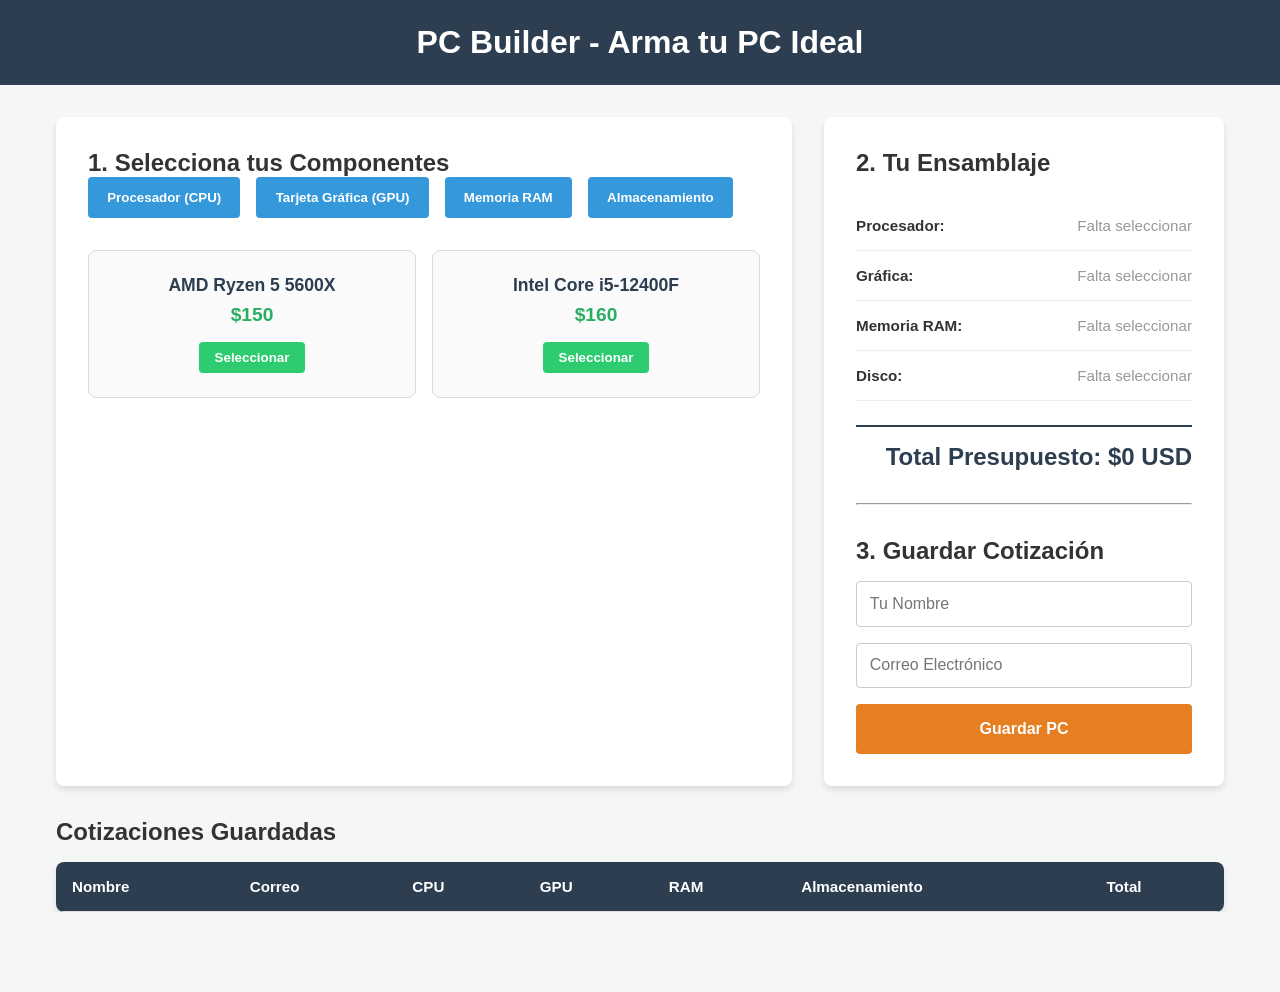
==== index.html @ d8741b3f "Add files via upload" ====
<!DOCTYPE html>
<html lang="es">
<head>
    <meta charset="UTF-8">
    <meta name="viewport" content="width=device-width, initial-scale=1.0">
    <title>Guía - Arma tu PC Ideal</title>
    <link rel="stylesheet" href="style.css">
</head>
<body>
    <header>
        <h1>PC Builder - Arma tu PC Ideal</h1>
    </header>
    
    <main class="container">
        <!-- Área para elegir piezas -->
        <section class="selection-area">
            <h2>1. Selecciona tus Componentes</h2>
            <div id="category-selector">
                <button data-category="cpu">Procesador (CPU)</button>
                <button data-category="gpu">Tarjeta Gráfica (GPU)</button>
                <button data-category="ram">Memoria RAM</button>
                <button data-category="storage">Almacenamiento</button>
            </div>
            
            <div id="parts-list" class="parts-grid">
                <!-- Piezas dinámicas -->
            </div>
        </section>

        <!-- Área de resumen del PC -->
        <aside class="build-summary">
            <h2>2. Tu Ensamblaje</h2>
            <ul id="build-list">
                <!-- Componentes elegidos -->
            </ul>
            <div class="total">
                Total Presupuesto: $<span id="total-price">0</span> USD
            </div>

            <!-- Formulario modificado -->
            <hr style="margin: 2rem 0;">
            <h2>3. Guardar Cotización</h2>
            <form id="form-aspirante">
                <input type="text" id="nombre" placeholder="Tu Nombre" required>
                <input type="email" id="correo" placeholder="Correo Electrónico" required>
                <button type="submit" class="save-btn">Guardar PC</button>
            </form>
        </aside>
    </main>

    <!-- Tabla modificada con columnas separadas -->
    <section class="table-container">
        <h2>Cotizaciones Guardadas</h2>
        <table class="styled-table">
            <thead>
                <tr>
                    <th>Nombre</th>
                    <th>Correo</th>
                    <th>CPU</th>
                    <th>GPU</th>
                    <th>RAM</th>
                    <th>Almacenamiento</th>
                    <th>Total</th>
                </tr>
            </thead>
            <tbody id="cuerpo-tabla">
                <!-- Se llenará dinámicamente -->
            </tbody>
        </table>
    </section>

    <script src="app.js"></script>
</body>
</html>
---- style.css ----
* {
    box-sizing: border-box;
    margin: 0;
    padding: 0;
    font-family: 'Segoe UI', Tahoma, Geneva, Verdana, sans-serif;
}

body {
    background-color: #f4f7f6;
    color: #333;
    padding-bottom: 3rem;
}

header {
    background-color: #2c3e50;
    color: white;
    padding: 1.5rem;
    text-align: center;
}

.container {
    display: flex;
    max-width: 1200px;
    margin: 2rem auto;
    gap: 2rem;
    padding: 0 1rem;
}

/* Tarjetas y botones de selección */
.selection-area {
    flex: 2;
    background: white;
    padding: 2rem;
    border-radius: 8px;
    box-shadow: 0 4px 6px rgba(0, 0, 0, 0.1);
}

#category-selector {
    display: flex;
    gap: 1rem;
    margin-bottom: 2rem;
    flex-wrap: wrap;
}

#category-selector button {
    padding: 0.8rem 1.2rem;
    border: none;
    background: #3498db;
    color: white;
    border-radius: 4px;
    cursor: pointer;
    font-weight: bold;
}

#category-selector button:hover {
    background: #2980b9;
}

.parts-grid {
    display: grid;
    grid-template-columns: repeat(auto-fill, minmax(220px, 1fr));
    gap: 1rem;
}

.part-card {
    border: 1px solid #ddd;
    padding: 1.5rem 1rem;
    border-radius: 8px;
    text-align: center;
    background: #fafafa;
}

.part-card h3 {
    font-size: 1.1rem;
    margin-bottom: 0.5rem;
    color: #2c3e50;
}

.part-card p {
    color: #27ae60;
    font-size: 1.2rem;
    font-weight: bold;
    margin-bottom: 1rem;
}

.part-card button {
    padding: 0.5rem 1rem;
    background: #2ecc71;
    color: white;
    border: none;
    border-radius: 4px;
    cursor: pointer;
    font-weight: bold;
}

.part-card button:hover {
    background: #27ae60;
}

/* Resumen y Formulario */
.build-summary {
    flex: 1;
    background: white;
    padding: 2rem;
    border-radius: 8px;
    box-shadow: 0 4px 6px rgba(0, 0, 0, 0.1);
    height: fit-content;
    position: sticky;
    top: 2rem;
}

#build-list {
    list-style: none;
    margin: 1.5rem 0;
}

#build-list li {
    display: flex;
    justify-content: space-between;
    padding: 1rem 0;
    border-bottom: 1px solid #eee;
    font-size: 0.95rem;
}

.total {
    font-size: 1.5rem;
    font-weight: bold;
    text-align: right;
    margin-top: 1rem;
    color: #2c3e50;
    border-top: 2px solid #2c3e50;
    padding-top: 1rem;
}

/* Estilos del Formulario */
#form-aspirante {
    display: flex;
    flex-direction: column;
    gap: 1rem;
    margin-top: 1rem;
}

#form-aspirante input {
    padding: 0.8rem;
    border: 1px solid #ccc;
    border-radius: 4px;
    font-size: 1rem;
}

.save-btn {
    padding: 1rem;
    background: #e67e22;
    color: white;
    border: none;
    border-radius: 4px;
    cursor: pointer;
    font-weight: bold;
    font-size: 1rem;
}

.save-btn:hover {
    background: #d35400;
}

/* Estilos de la Tabla */
.table-container {
    max-width: 1200px;
    margin: 2rem auto;
    padding: 0 1rem;
    overflow-x: auto;
    /* Permite scroll horizontal si hay muchas columnas en móviles */
}

.table-container h2 {
    margin-bottom: 1rem;
}

.styled-table {
    width: 100%;
    border-collapse: collapse;
    background: white;
    box-shadow: 0 4px 6px rgba(0, 0, 0, 0.1);
    border-radius: 8px;
    overflow: hidden;
    min-width: 800px;
}

.styled-table thead tr {
    background-color: #2c3e50;
    color: white;
    text-align: left;
}

.styled-table th,
.styled-table td {
    padding: 1rem;
    border-bottom: 1px solid #ddd;
    font-size: 0.95rem;
}

.styled-table tbody tr:nth-of-type(even) {
    background-color: #f9f9f9;
}
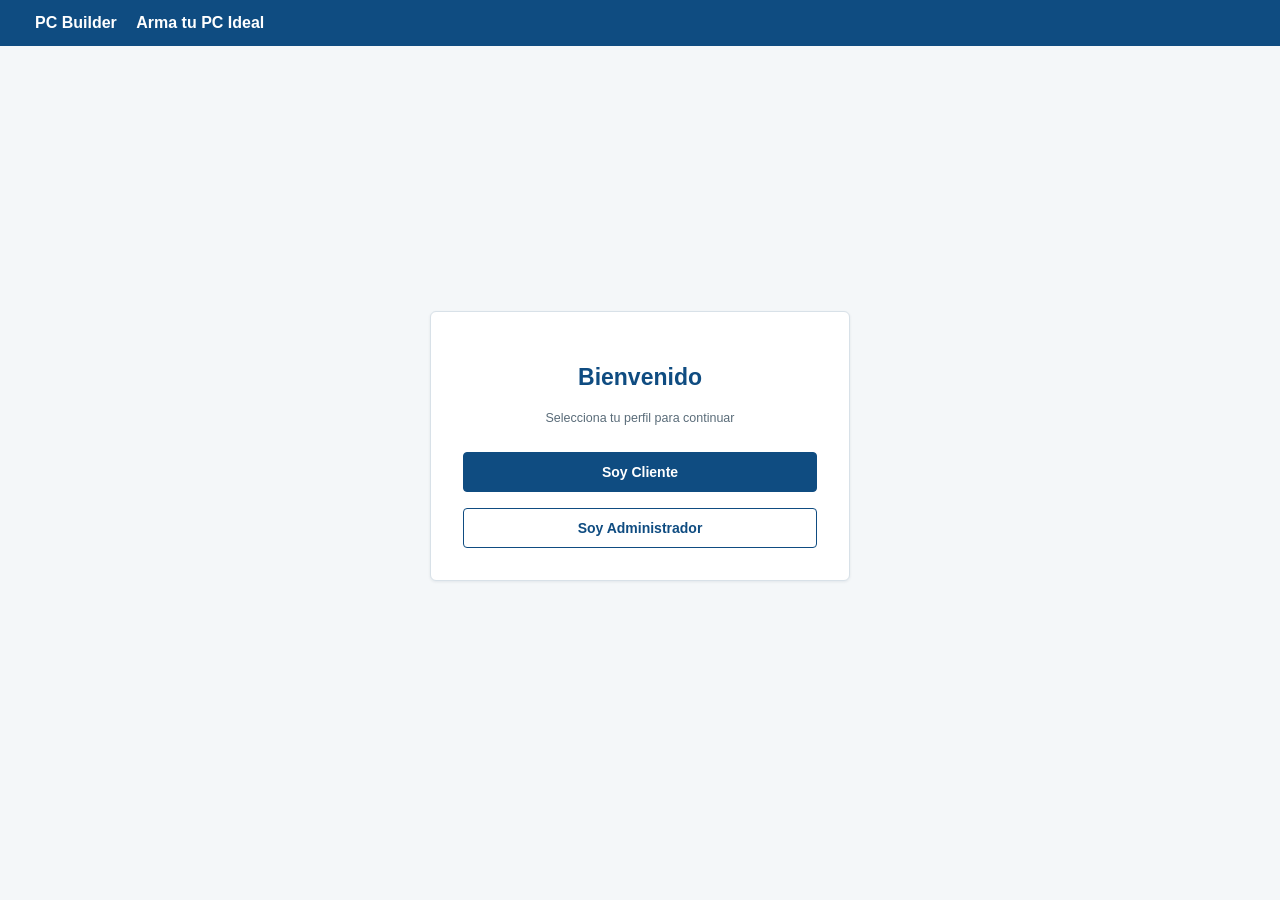
==== commit e0f30e1b: "Rename inicio.html to index.html" ====
--- a/index.html
+++ b/index.html
@@ -1,74 +1,91 @@
 <!DOCTYPE html>
 <html lang="es">
+
 <head>
     <meta charset="UTF-8">
     <meta name="viewport" content="width=device-width, initial-scale=1.0">
-    <title>Guía - Arma tu PC Ideal</title>
-    <link rel="stylesheet" href="style.css">
+    <title>PC Builder - Inicio</title>
+    <link rel="stylesheet" href="css/style.css">
 </head>
+
 <body>
-    <header>
-        <h1>PC Builder - Arma tu PC Ideal</h1>
+    <header class="cabecera-global">
+        <div>
+            <a href="inicio.html" class="cabecera_titulo">PC Builder</a>
+            <span class="cabecera_lema">Arma tu PC Ideal</span>
+        </div>
     </header>
-    
-    <main class="container">
-        <!-- Área para elegir piezas -->
-        <section class="selection-area">
-            <h2>1. Selecciona tus Componentes</h2>
-            <div id="category-selector">
-                <button data-category="cpu">Procesador (CPU)</button>
-                <button data-category="gpu">Tarjeta Gráfica (GPU)</button>
-                <button data-category="ram">Memoria RAM</button>
-                <button data-category="storage">Almacenamiento</button>
-            </div>
+
+    <main class="contenedor-centrado">
+        <div class="caja-autenticacion">
             
-            <div id="parts-list" class="parts-grid">
-                <!-- Piezas dinámicas -->
-            </div>
-        </section>
-
-        <!-- Área de resumen del PC -->
-        <aside class="build-summary">
-            <h2>2. Tu Ensamblaje</h2>
-            <ul id="build-list">
-                <!-- Componentes elegidos -->
-            </ul>
-            <div class="total">
-                Total Presupuesto: $<span id="total-price">0</span> USD
+            <!-- PANEL DE SELECCIÓN -->
+            <div id="panel-seleccion">
+                <h2 class="seccion_titulo">Bienvenido</h2>
+                <p class="campo_ayuda">Selecciona tu perfil para continuar</p>
+                <div class="botones-apilados">
+                    <button id="btn-cliente" class="boton">Soy Cliente</button>
+                    <button id="btn-admin" class="boton boton--secundario">Soy Administrador</button>
+                </div>
             </div>
 
-            <!-- Formulario modificado -->
-            <hr style="margin: 2rem 0;">
-            <h2>3. Guardar Cotización</h2>
-            <form id="form-aspirante">
-                <input type="text" id="nombre" placeholder="Tu Nombre" required>
-                <input type="email" id="correo" placeholder="Correo Electrónico" required>
-                <button type="submit" class="save-btn">Guardar PC</button>
-            </form>
-        </aside>
+            <!-- PANEL DE LOGIN -->
+            <div id="panel-login" class="oculto">
+                <h2 class="seccion_titulo">Acceso Administrativo</h2>
+                <form id="form-login" class="formulario form-auth">
+                    <div class="campo">
+                        <label class="campo_etiqueta">Usuario:</label>
+                        <input type="text" id="login-user" class="campo_control" required>
+                    </div>
+                    <div class="campo">
+                        <label class="campo_etiqueta">Contraseña:</label>
+                        <input type="password" id="login-pass" class="campo_control" required>
+                    </div>
+                    <p id="msg-login" class="tarjeta_aviso"></p>
+                    
+                    <div class="botones-apilados">
+                        <button type="submit" class="boton">Ingresar</button>
+                        <button type="button" id="btn-ir-registro" class="boton boton--secundario">Registrar Nuevo Admin</button>
+                        <button type="button" class="btn-volver boton boton--secundario btn-link">Volver</button>
+                    </div>
+                </form>
+            </div>
+
+            <!-- PANEL DE REGISTRO -->
+            <div id="panel-registro" class="oculto">
+                <h2 class="seccion_titulo">Registrar Administrador</h2>
+                <p class="campo_ayuda">Ingresa el código maestro para habilitar tu cuenta.</p>
+                <form id="form-registro" class="formulario form-auth">
+                    <div class="campo">
+                        <label class="campo_etiqueta">Nuevo Usuario:</label>
+                        <input type="text" id="reg-user" class="campo_control" required>
+                    </div>
+                    <div class="campo">
+                        <label class="campo_etiqueta">Contraseña:</label>
+                        <input type="password" id="reg-pass" class="campo_control" required>
+                    </div>
+                    <div class="campo">
+                        <label class="campo_etiqueta">Código de Autorización:</label>
+                        <input type="password" id="reg-code" class="campo_control" required placeholder="Ej: ADMIN01">
+                    </div>
+                    
+                    <p id="msg-registro" class="tarjeta_aviso"></p>
+                    <p id="msg-registro-exito" class="exito-texto oculto"></p>
+                    
+                    <div class="botones-apilados">
+                        <button type="submit" class="boton">Guardar Registro</button>
+                        <button type="button" class="btn-volver boton boton--secundario btn-link">Volver</button>
+                    </div>
+                </form>
+            </div>
+
+        </div>
     </main>
 
-    <!-- Tabla modificada con columnas separadas -->
-    <section class="table-container">
-        <h2>Cotizaciones Guardadas</h2>
-        <table class="styled-table">
-            <thead>
-                <tr>
-                    <th>Nombre</th>
-                    <th>Correo</th>
-                    <th>CPU</th>
-                    <th>GPU</th>
-                    <th>RAM</th>
-                    <th>Almacenamiento</th>
-                    <th>Total</th>
-                </tr>
-            </thead>
-            <tbody id="cuerpo-tabla">
-                <!-- Se llenará dinámicamente -->
-            </tbody>
-        </table>
-    </section>
+    <!-- Archivos JS separados por capas -->
+    <script src="js/modelo.js"></script>
+    <script src="js/vista.js"></script>
+    <script src="js/controlador.js"></script>
+</body>
 
-    <script src="app.js"></script>
-</body>
-</html>+</html>
--- a/css/style.css
+++ b/css/style.css
@@ -0,0 +1,684 @@
+/* =====================================================================
+   HERRAMIENTAS DE PROGRAMACION III (ET0056) - SEMANA 3
+   Hoja de estilos del proyecto catalogo-productos
+   ===================================================================== */
+
+*,
+*::before,
+*::after {
+  box-sizing: border-box;
+}
+
+body {
+  font-family: 'Segoe UI', Roboto, Arial, sans-serif;
+  font-size: 16px;
+  line-height: 1.6;
+  color: var(--color-texto);
+  background-color: var(--color-fondo);
+  margin: 0;
+  padding: 0;
+}
+
+.container {
+    display: flex;
+    max-width: 1200px;
+    margin: 2rem auto;
+    gap: 2rem;
+    padding: 0 1rem;
+}
+
+container {
+    display: flex;
+    max-width: 1200px;
+    margin: 2rem auto;
+    gap: 2rem;
+    padding: 0 1rem;
+}
+
+/* Tarjetas y botones de selección */
+.selection-area {
+    flex: 2;
+    background: white;
+    padding: 2rem;
+    border-radius: 8px;
+    box-shadow: 0 4px 6px rgba(0, 0, 0, 0.1);
+}
+
+#category-selector {
+    display: flex;
+    gap: 1rem;
+    margin-bottom: 2rem;
+    flex-wrap: wrap;
+}
+
+#category-selector button {
+    padding: 0.8rem 1.2rem;
+    border: none;
+    background: #3498db;
+    color: white;
+    border-radius: 4px;
+    cursor: pointer;
+    font-weight: bold;
+}
+
+#category-selector button:hover {
+    background: #2980b9;
+}
+
+.parts-grid {
+    display: grid;
+    grid-template-columns: repeat(auto-fill, minmax(220px, 1fr));
+    gap: 1rem;
+}
+
+.part-card {
+    border: 1px solid #ddd;
+    padding: 1.5rem 1rem;
+    border-radius: 8px;
+    text-align: center;
+    background: #fafafa;
+}
+
+.part-card h3 {
+    font-size: 1.1rem;
+    margin-bottom: 0.5rem;
+    color: #2c3e50;
+}
+
+.part-card p {
+    color: #27ae60;
+    font-size: 1.2rem;
+    font-weight: bold;
+    margin-bottom: 1rem;
+}
+
+.part-card button {
+    padding: 0.5rem 1rem;
+    background: #2ecc71;
+    color: white;
+    border: none;
+    border-radius: 4px;
+    cursor: pointer;
+    font-weight: bold;
+}
+
+.part-card button:hover {
+    background: #27ae60;
+}
+
+/* Resumen y Formulario */
+.build-summary {
+    flex: 1;
+    background: white;
+    padding: 2rem;
+    border-radius: 8px;
+    box-shadow: 0 4px 6px rgba(0, 0, 0, 0.1);
+    height: fit-content;
+    position: sticky;
+    top: 2rem;
+}
+
+#build-list {
+    list-style: none;
+    margin: 1.5rem 0;
+}
+
+#build-list li {
+    display: flex;
+    justify-content: space-between;
+    padding: 1rem 0;
+    border-bottom: 1px solid #eee;
+    font-size: 0.95rem;
+}
+
+.total {
+    font-size: 1.5rem;
+    font-weight: bold;
+    text-align: right;
+    margin-top: 1rem;
+    color: #2c3e50;
+    border-top: 2px solid #2c3e50;
+    padding-top: 1rem;
+}
+
+/* Estilos del Formulario */
+#form-aspirante {
+    display: flex;
+    flex-direction: column;
+    gap: 1rem;
+    margin-top: 1rem;
+}
+
+#form-aspirante input {
+    padding: 0.8rem;
+    border: 1px solid #ccc;
+    border-radius: 4px;
+    font-size: 1rem;
+}
+
+.save-btn {
+    padding: 1rem;
+    background: #e67e22;
+    color: white;
+    border: none;
+    border-radius: 4px;
+    cursor: pointer;
+    font-weight: bold;
+    font-size: 1rem;
+}
+
+.save-btn:hover {
+    background: #d35400;
+}
+
+/* Estilos de la Tabla */
+.table-container {
+    max-width: 1200px;
+    margin: 2rem auto;
+    padding: 0 1rem;
+    overflow-x: auto;
+    /* Permite scroll horizontal si hay muchas columnas en móviles */
+}
+
+.table-container h2 {
+    margin-bottom: 1rem;
+}
+
+.styled-table {
+    width: 100%;
+    border-collapse: collapse;
+    background: white;
+    box-shadow: 0 4px 6px rgba(0, 0, 0, 0.1);
+    border-radius: 8px;
+    overflow: hidden;
+    min-width: 800px;
+}
+
+.styled-table thead tr {
+    background-color: #2c3e50;
+    color: white;
+    text-align: left;
+}
+
+.styled-table th,
+.styled-table td {
+    padding: 1rem;
+    border-bottom: 1px solid #ddd;
+    font-size: 0.95rem;
+}
+
+.styled-table tbody tr:nth-of-type(even) {
+    background-color: #f9f9f9;
+}
+
+.formulario {
+  display: grid;
+  grid-template-columns: repeat(auto-fill, minmax(260px, 1fr));
+  gap: var(--espacio-3);
+}
+
+.cuerpo_inicio {
+  font-family: 'Segoe UI', Roboto, Arial, sans-serif;
+  font-size: 16px;
+  line-height: 1.6;
+  color: var(--color-texto);
+  background-color: var(--color-fondo);
+  display: grid;
+  grid-template-columns: 220px 1fr;
+  grid-template-rows: auto 1fr auto;
+  min-height: 100vh;
+  margin: 0;
+  padding: 0;
+}
+
+.cabecera-global {
+  width: 100%;
+  background: #0F4C81;
+  color: white;
+  display: flex;
+  justify-content: space-between;
+  padding: 10px 20px;
+  align-items: center;
+  grid-column: 1 / -1;
+}
+
+.cabecera-inicio {
+  width: 100%;
+  background: #0F4C81;
+  color: white;
+  display: flex;
+  justify-content: space-between;
+  padding: 10px 20px;
+  align-items: center;
+  grid-column: 1 / -1;
+}
+
+.cabecera_titulo {
+  color: white;
+  text-decoration: none;
+  margin-left: 15px;
+  font-weight: bold;
+}
+
+.cabecera_lema {
+  color: white;
+  text-decoration: none;
+  margin-left: 15px;
+  font-weight: bold;
+}
+
+.cabecera-global a {
+  color: white;
+  text-decoration: none;
+  margin-left: 15px;
+  font-weight: bold;
+}
+
+.menu-lateral {
+  width: 220px;
+  background: #F4F7F9;
+  padding: 20px;
+  border-right: 1px solid #D8E1E8;
+  grid-column: 1 / 2;
+}
+
+main {
+  grid-column: 2 / 3;
+  padding: 20px 40px;
+  margin: 0 !important;
+  max-width: 100% !important;
+}
+
+section {
+  margin-bottom: 50px;
+  padding-bottom: 20px;
+  border-bottom: 1px solid #eee;
+}
+
+:root {
+  --color-primario: #0F4C81;
+  --color-primario-oscuro: #0B3A63;
+  --color-acento: #C8860D;
+  --color-exito: #157A5B;
+  --color-alerta: #A32E2E;
+  --color-texto: #22303A;
+  --color-texto-tenue: #5A6C79;
+  --color-fondo: #F4F7F9;
+  --color-superficie: #FFFFFF;
+  --color-borde: #D8E1E8;
+  --espacio-1: 8px;
+  --espacio-2: 16px;
+  --espacio-3: 24px;
+  --espacio-4: 32px;
+  --espacio-5: 48px;
+  --radio: 6px;
+  --sombra: 0 1px 3px rgba(15, 40, 60, .08);
+  --ancho-maximo: 1140px;
+}
+
+h1,
+h2,
+h3 {
+  line-height: 1.25;
+  color: var(--color-primario);
+}
+
+h1 {
+  font-size: 30px;
+}
+
+h2 {
+  font-size: 23px;
+}
+
+h3 {
+  font-size: 18px;
+}
+
+a {
+  color: var(--color-primario);
+  text-decoration: underline;
+}
+
+a:hover {
+  color: var(--color-primario-oscuro);
+}
+
+img {
+  max-width: 100%;
+  height: auto;
+  display: block;
+}
+
+:focus-visible {
+  outline: 3px solid var(--color-acento);
+  outline-offset: 2px;
+}
+
+.menu_lista {
+  display: flex;
+  gap: var(--espacio-2);
+  list-style: none;
+}
+
+.menu_enlace {
+  text-decoration: none;
+  font-weight: 600;
+  font-size: 15px;
+  padding: 6px 2px;
+  border-bottom: 2px solid transparent;
+}
+
+.menu_enlace:hover {
+  border-bottom-color: var(--color-acento);
+}
+
+.seccion_inicio {
+  margin-bottom: var(--espacio-5);
+}
+
+.seccion_titulo {
+  margin-bottom: var(--espacio-2);
+}
+
+.catalogo {
+  display: grid;
+  grid-template-columns: repeat(auto-fill, minmax(260px, 1fr));
+  gap: var(--espacio-3);
+}
+
+.tarjeta {
+  background: var(--color-superficie);
+  border: 1px solid var(--color-borde);
+  border-radius: var(--radio);
+  box-shadow: var(--sombra);
+  padding: var(--espacio-2);
+  display: flex;
+  flex-direction: column;
+  gap: var(--espacio-1);
+}
+
+.tarjeta_imagen {
+  width: 100%;
+  border-radius: 4px;
+  aspect-ratio: 3 / 2;
+  object-fit: fill;
+  margin-bottom: var(--espacio-1);
+}
+
+.tarjeta_titulo {
+  font-size: 17px;
+}
+
+.tarjeta_precio {
+  font-weight: 700;
+  font-size: 19px;
+  color: var(--color-primario);
+}
+
+.tarjeta_lista {
+  list-style: none;
+  font-size: 14px;
+  color: var(--color-texto-tenue);
+}
+
+.tarjeta_lista li {
+  padding-left: 16px;
+  position: relative;
+}
+
+.tarjeta_lista li::before {
+  content: "·";
+  position: absolute;
+  left: 4px;
+  color: var(--color-exito);
+  font-weight: 700;
+}
+
+.tarjeta_aviso {
+  font-size: 13px;
+  font-weight: 600;
+  color: var(--color-alerta);
+  margin-top: 5px;
+}
+
+.tarjeta--agotada {
+  opacity: .72;
+  border-style: dashed;
+}
+
+.tarjeta .boton {
+  margin-top: auto;
+}
+
+.boton {
+  background: var(--color-primario);
+  color: #FFFFFF;
+  border: 1px solid var(--color-primario);
+  border-radius: 4px;
+  padding: 11px 18px;
+  font-family: inherit;
+  font-size: 14px;
+  font-weight: 600;
+  cursor: pointer;
+}
+
+.boton:hover {
+  background: var(--color-primario-oscuro);
+}
+
+.boton--secundario {
+  background: transparent;
+  color: var(--color-primario);
+}
+
+.boton--secundario:hover {
+  background: #E8EFF5;
+  color: var(--color-primario-oscuro);
+}
+
+.boton--peligro {
+  color: var(--color-alerta);
+  border-color: var(--color-alerta);
+  background: white;
+}
+
+.boton--peligro:hover {
+  background: #FDF3F3;
+  color: #8C2525;
+  border-color: #8C2525;
+}
+
+.tabla-contenedor {
+  overflow-x: auto;
+  background: var(--color-superficie);
+  border: 1px solid var(--color-borde);
+  border-radius: var(--radio);
+}
+
+.tabla {
+  width: 100%;
+  border-collapse: collapse;
+  font-size: 14px;
+  min-width: 460px;
+}
+
+.tabla th,
+.tabla td {
+  padding: 11px var(--espacio-2);
+  border-top: 1px solid var(--color-borde);
+  text-align: left;
+}
+
+.tabla th {
+  background: #EDF3F7;
+  color: var(--color-primario);
+  font-weight: 600;
+}
+
+.tabla tbody tr:nth-child(even) {
+  background: #FAFCFD;
+}
+
+.formulario {
+  background: var(--color-superficie);
+  border: 1px solid var(--color-borde);
+  border-radius: var(--radio);
+  padding: var(--espacio-3);
+  max-width: 620px;
+}
+
+.campo {
+  margin-bottom: var(--espacio-3);
+}
+
+.campo_etiqueta {
+  display: block;
+  font-weight: 600;
+  font-size: 14px;
+  margin-bottom: 6px;
+}
+
+.campo_control {
+  width: 100%;
+  font-family: inherit;
+  font-size: 15px;
+  color: var(--color-texto);
+  background: #FDFEFE;
+  border: 1px solid var(--color-borde);
+  border-radius: 4px;
+  padding: 10px 12px;
+}
+
+.campo_control:focus {
+  border-color: var(--color-primario);
+}
+
+.campo_control:invalid:not(:placeholder-shown) {
+  border-color: var(--color-alerta);
+}
+
+.campo_control:valid:not(:placeholder-shown) {
+  border-color: var(--color-exito);
+}
+
+.campo_ayuda {
+  font-size: 12.5px;
+  color: var(--color-texto-tenue);
+  margin-top: 5px;
+}
+
+.grupo {
+  border: 1px solid var(--color-borde);
+  border-radius: 4px;
+  padding: var(--espacio-2);
+  margin-bottom: var(--espacio-3);
+  background: white;
+}
+
+.grupo_titulo {
+  font-size: 14px;
+  font-weight: 600;
+  padding: 0 6px;
+  margin-bottom: 10px;
+}
+
+.formulario_acciones {
+  display: flex;
+  gap: var(--espacio-1);
+  margin-top: var(--espacio-3);
+}
+
+footer {
+  width: 100%;
+  background: #22303A;
+  color: white;
+  padding: 20px;
+  text-align: center;
+  clear: both;
+  border-top: 1px solid var(--color-borde);
+  grid-column: 1 / -1;
+}
+
+.footer_texto {
+  font-size: 14px;
+}
+
+.Contacto {
+  color: #C8860D;
+}
+
+.footer_texto--tenue {
+  color: var(--color-texto-tenue);
+  font-size: 12.5px;
+}
+
+/* UTILERIAS NUEVAS PARA LA LÓGICA JAVASCRIPT */
+.oculto {
+  display: none !important;
+}
+
+.exito-texto {
+  color: var(--color-exito);
+  font-weight: bold;
+  margin-top: 10px;
+}
+
+@media (max-width: 640px) {
+  .cuerpo_inicio {
+    grid-template-columns: 1fr;
+  }
+
+  .menu-lateral {
+    grid-column: 1 / -1;
+    width: 100%;
+    order: -1;
+  }
+
+  main {
+    grid-column: 1 / -1;
+  }
+
+  .cabecera-global {
+    flex-direction: column;
+    align-items: flex-start;
+  }
+}
+
+
+.contenedor-centrado {
+  display: flex;
+  justify-content:center;
+  align-items: center;
+  height: calc(100vh - 100px);
+  padding: var(--espacio-3);
+}
+
+.caja-autenticacion {
+  background: var(--color-superficie);
+  padding: var(--espacio-4);
+  border-radius: var(--radio);
+  box-shadow: var(--sombra);
+  border: 1px solid var(--color-borde);
+  width: 100%;
+  max-width: 420px;
+  text-align: center;
+}
+
+.botones-apilados {
+  display: flex;
+  flex-direction: column;
+  gap: var(--espacio-2);
+  margin-top: var(--espacio-3);
+}
+
+.caja-autenticacion .formulario {
+  border: none;
+  padding: 0;
+  box-shadow: none;
+  display: block;
+}
+
+.caja-autenticacion .campo {
+  text-align: left;
+}
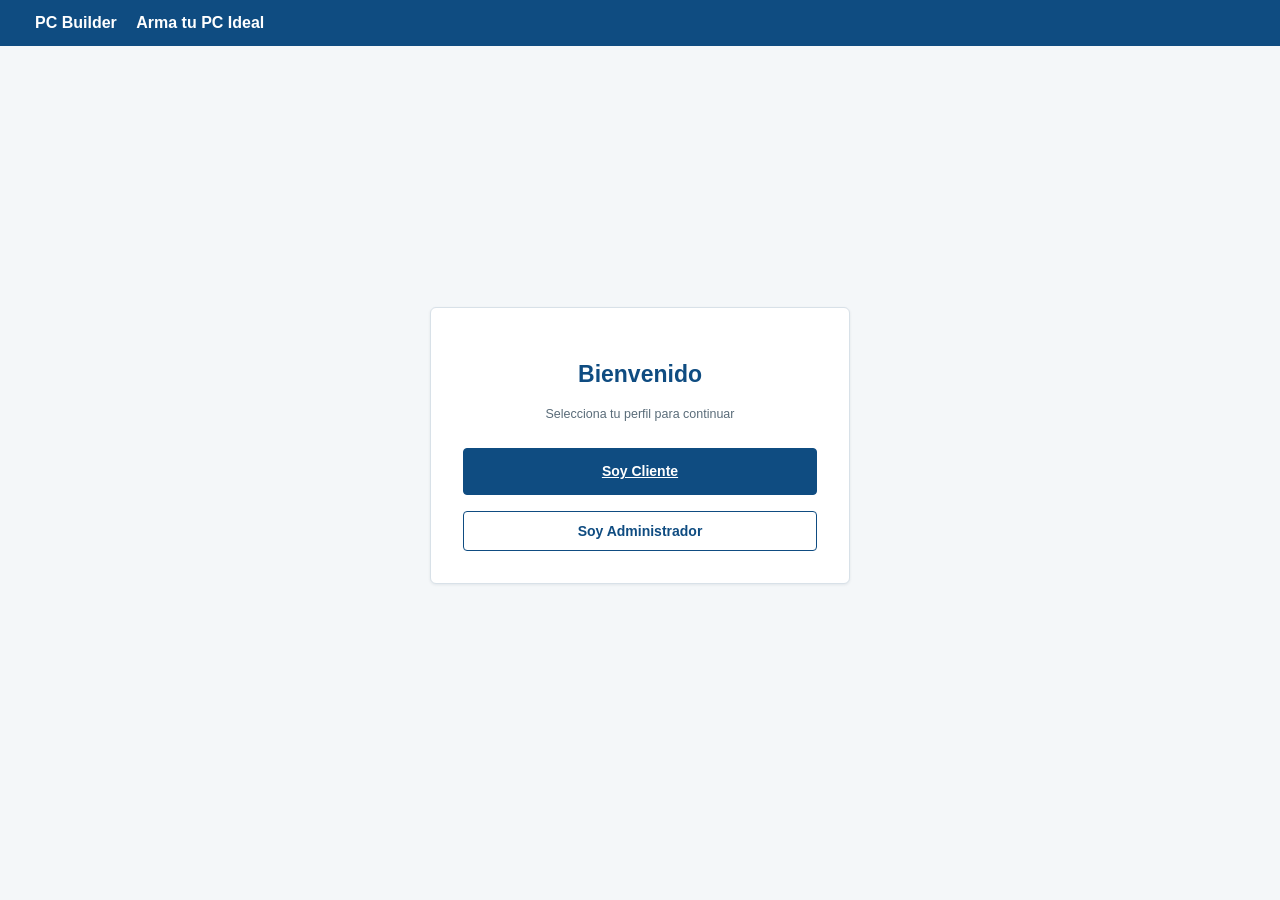
==== commit 575ffb4b: "Update index.html" ====
--- a/index.html
+++ b/index.html
@@ -24,7 +24,7 @@
                 <h2 class="seccion_titulo">Bienvenido</h2>
                 <p class="campo_ayuda">Selecciona tu perfil para continuar</p>
                 <div class="botones-apilados">
-                    <button id="btn-cliente" class="boton">Soy Cliente</button>
+                    <a href="tienda.html" id="btn-cliente" class="boton"">Soy Cliente</a>                   
                     <button id="btn-admin" class="boton boton--secundario">Soy Administrador</button>
                 </div>
             </div>
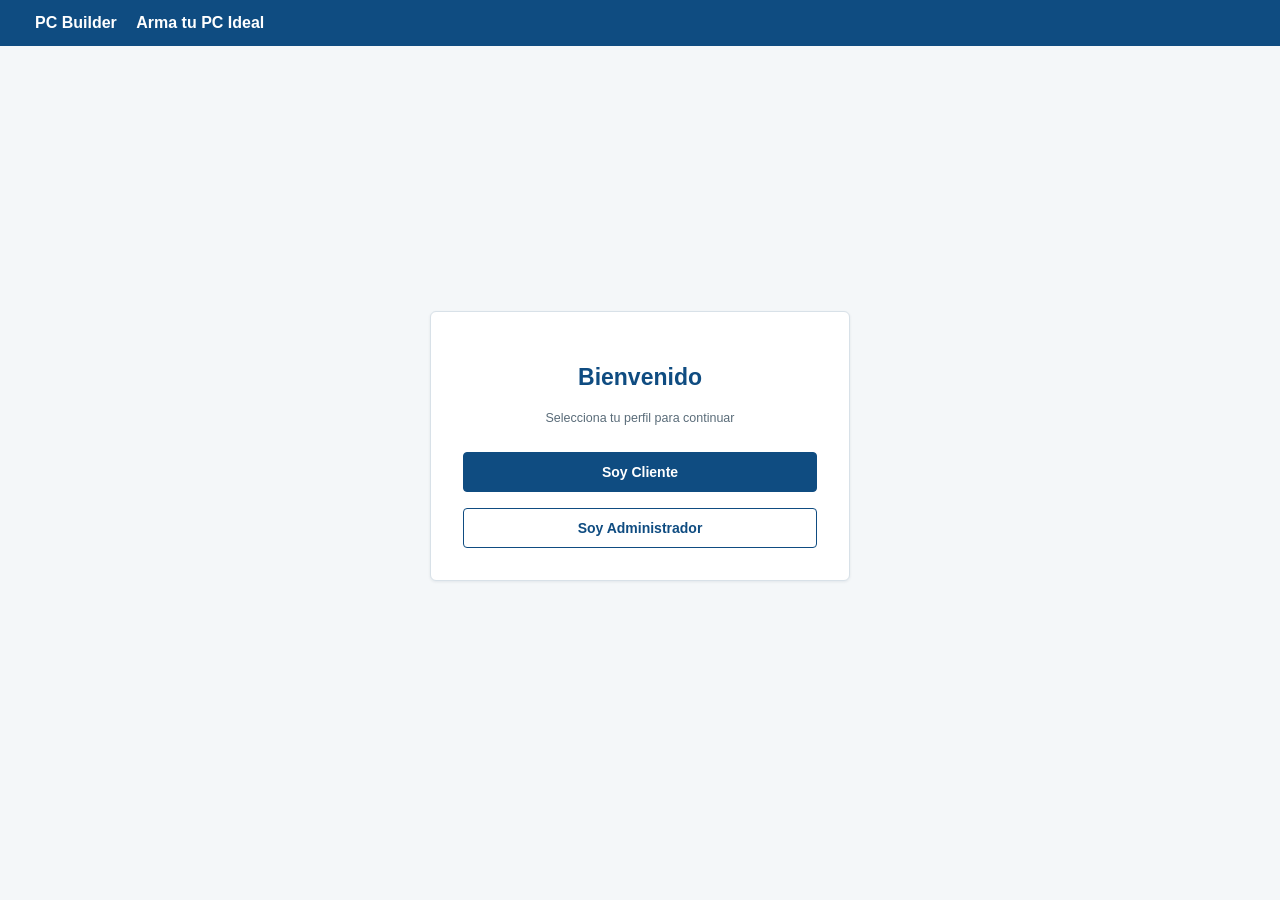
==== commit 0a22d3e5: "Fix HTML structure and button functionality" ====
--- a/index.html
+++ b/index.html
@@ -11,7 +11,7 @@
 <body>
     <header class="cabecera-global">
         <div>
-            <a href="inicio.html" class="cabecera_titulo">PC Builder</a>
+            <a href="index.html" class="cabecera_titulo">PC Builder</a>
             <span class="cabecera_lema">Arma tu PC Ideal</span>
         </div>
     </header>
@@ -24,7 +24,7 @@
                 <h2 class="seccion_titulo">Bienvenido</h2>
                 <p class="campo_ayuda">Selecciona tu perfil para continuar</p>
                 <div class="botones-apilados">
-                    <a href="tienda.html" id="btn-cliente" class="boton"">Soy Cliente</a>                   
+                    <button id="btn-cliente" class="boton">Soy Cliente</button>
                     <button id="btn-admin" class="boton boton--secundario">Soy Administrador</button>
                 </div>
             </div>
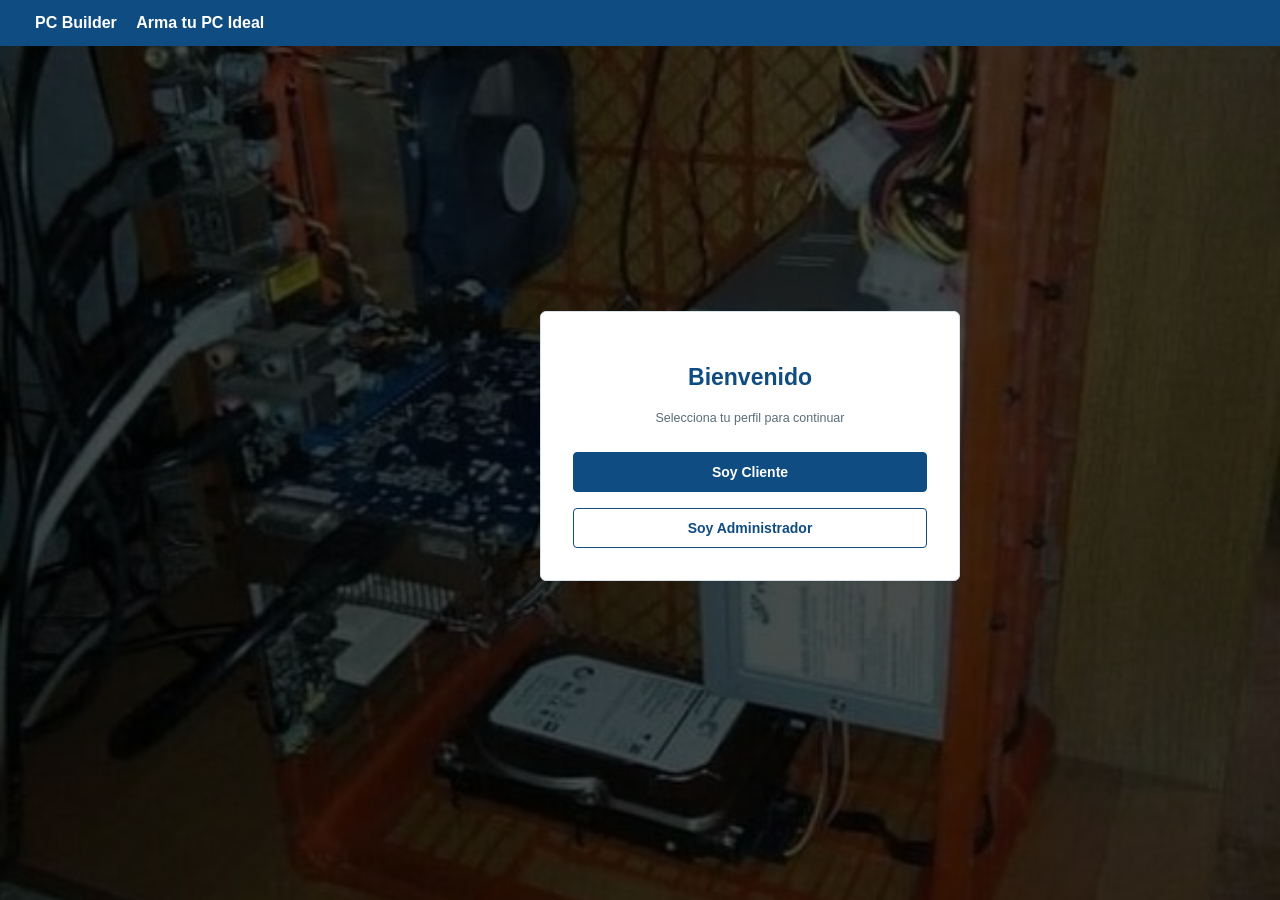
==== commit a8ca79cb: "Update index.html" ====
--- a/index.html
+++ b/index.html
@@ -8,7 +8,7 @@
     <link rel="stylesheet" href="css/style.css">
 </head>
 
-<body>
+<body class="cuerpo_inicio fondo-index">
     <header class="cabecera-global">
         <div>
             <a href="index.html" class="cabecera_titulo">PC Builder</a>
@@ -83,9 +83,10 @@
     </main>
 
     <!-- Archivos JS separados por capas -->
-    <script src="js/modelo.js"></script>
+   <script src="js/modelo.js"></script>
     <script src="js/vista.js"></script>
-    <script src="js/controlador.js"></script>
+    <script type="module" src="js/controlador.js"></script>
+</body>
 </body>
 
 </html>
--- a/css/style.css
+++ b/css/style.css
@@ -682,3 +682,112 @@
 .caja-autenticacion .campo {
   text-align: left;
 }
+
+
+/* =====================================================================
+   ESTILOS EXTRAÍDOS (LIMPIEZA DE CSS EN LÍNEA)
+   ===================================================================== */
+
+/* Cabecera global */
+.cabecera-global .menu_enlace {
+    color: white;
+}
+
+/* Tienda - Búsqueda, Filtros y Paginación */
+#filtros-componentes {
+    display: flex;
+    gap: 10px;
+    margin-bottom: 20px;
+    flex-wrap: wrap;
+}
+
+#comp-search {
+    flex: 1;
+    min-width: 150px;
+}
+
+#comp-min-price,
+#comp-max-price {
+    width: 130px;
+}
+
+#comp-sort {
+    width: auto;
+}
+
+#comp-pagination {
+    display: flex;
+    gap: 15px;
+    margin-top: 20px;
+    justify-content: center;
+    align-items: center;
+}
+
+#page-info {
+    font-weight: 600;
+}
+
+.separador-aside {
+    margin: 2rem 0;
+    border: 1px solid #eee;
+}
+
+#btn-export-csv {
+    margin-bottom: 15px;
+    background-color: var(--color-primario);
+    border-color: var(--color-primario);
+}
+
+/* Inventario */
+#contenedor-filtros {
+    display: flex;
+    flex-direction: column;
+    gap: 8px;
+    margin-top: 10px;
+}
+
+#mensaje {
+    margin-bottom: 20px;
+    font-weight: 600;
+}
+
+#resumen {
+    margin-top: 15px;
+    font-weight: 600;
+    color: var(--color-texto-tenue);
+}
+
+/* Guías */
+.contenedor-centrado--top {
+    flex-direction: column;
+    justify-content: flex-start;
+    padding-top: 50px;
+}
+
+.buscador-grupo {
+    display: flex;
+    gap: 10px;
+    width: 100%;
+    max-width: 600px;
+}
+
+#estado-busqueda {
+    margin-top: 10px;
+    font-weight: 600;
+}
+
+#resultados-juego {
+    margin-top: 20px;
+    width: 100%;
+    max-width: 800px;
+}
+
+
+.cuerpo_inicio {
+    /* El degradado rgba (negro al 70% de opacidad) oscurece la imagen de fondo */
+    background-image: linear-gradient(rgba(0, 0, 0, 0.7), rgba(0, 0, 0, 0.7)), url('../img/pcfea.jpg');
+    background-size: cover;
+    background-position: center;
+    background-repeat: no-repeat;
+    background-attachment: fixed;
+}
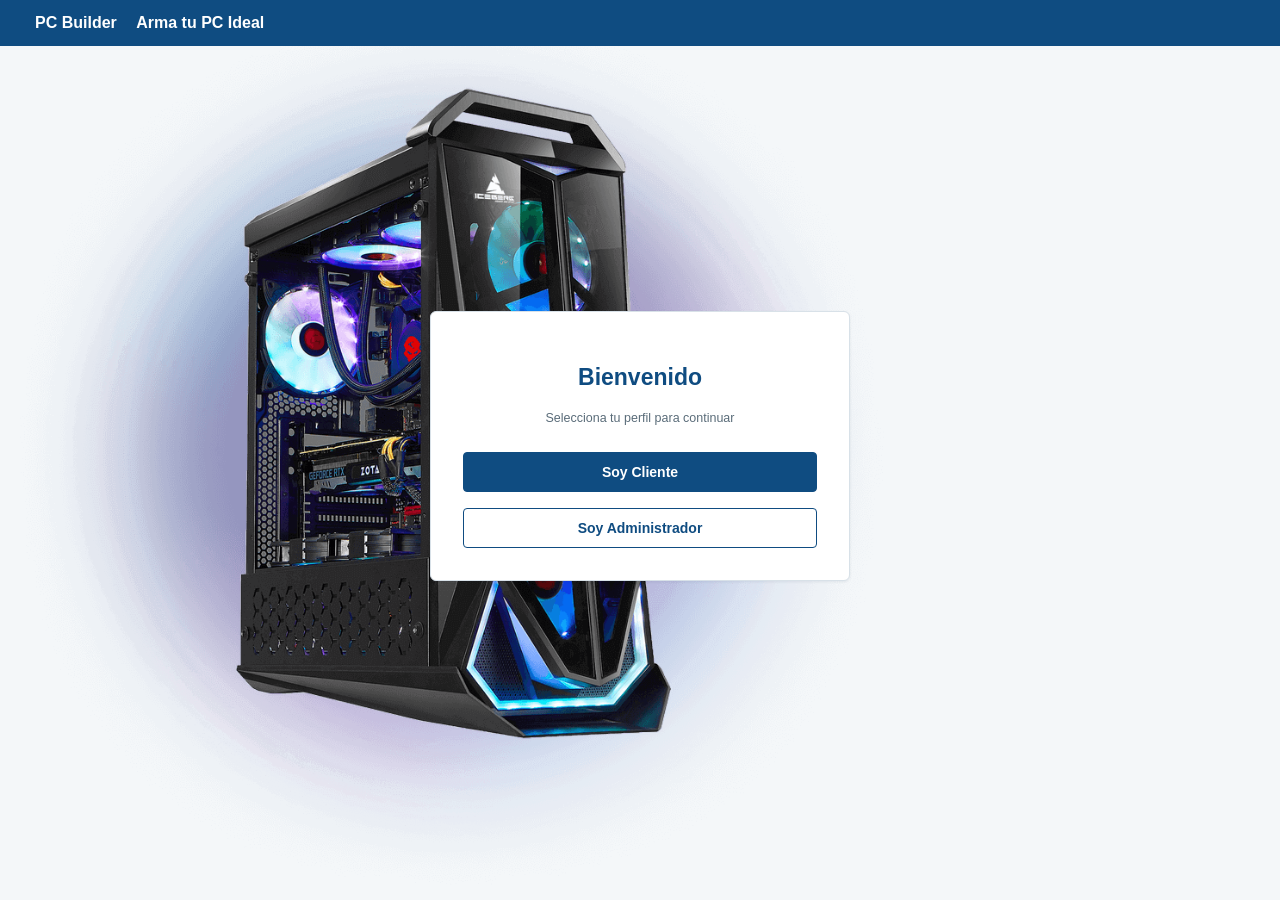
==== commit 0ad234c6: "Update index.html" ====
--- a/index.html
+++ b/index.html
@@ -8,7 +8,7 @@
     <link rel="stylesheet" href="css/style.css">
 </head>
 
-<body class="cuerpo_inicio fondo-index">
+<body class="fondo-index">
     <header class="cabecera-global">
         <div>
             <a href="index.html" class="cabecera_titulo">PC Builder</a>
--- a/css/style.css
+++ b/css/style.css
@@ -783,11 +783,14 @@
 }
 
 
-.cuerpo_inicio {
-    /* El degradado rgba (negro al 70% de opacidad) oscurece la imagen de fondo */
-    background-image: linear-gradient(rgba(0, 0, 0, 0.7), rgba(0, 0, 0, 0.7)), url('../img/pcfea.jpg');
-    background-size: cover;
-    background-position: center;
+.fondo-index {
+    display: flex;
+    flex-direction: column;
+    min-height: 100vh;
+    margin: 0;
+    background-image: url('../img/pc.png');
+    background-size: contain;
+    background-position: left;
     background-repeat: no-repeat;
     background-attachment: fixed;
 }
